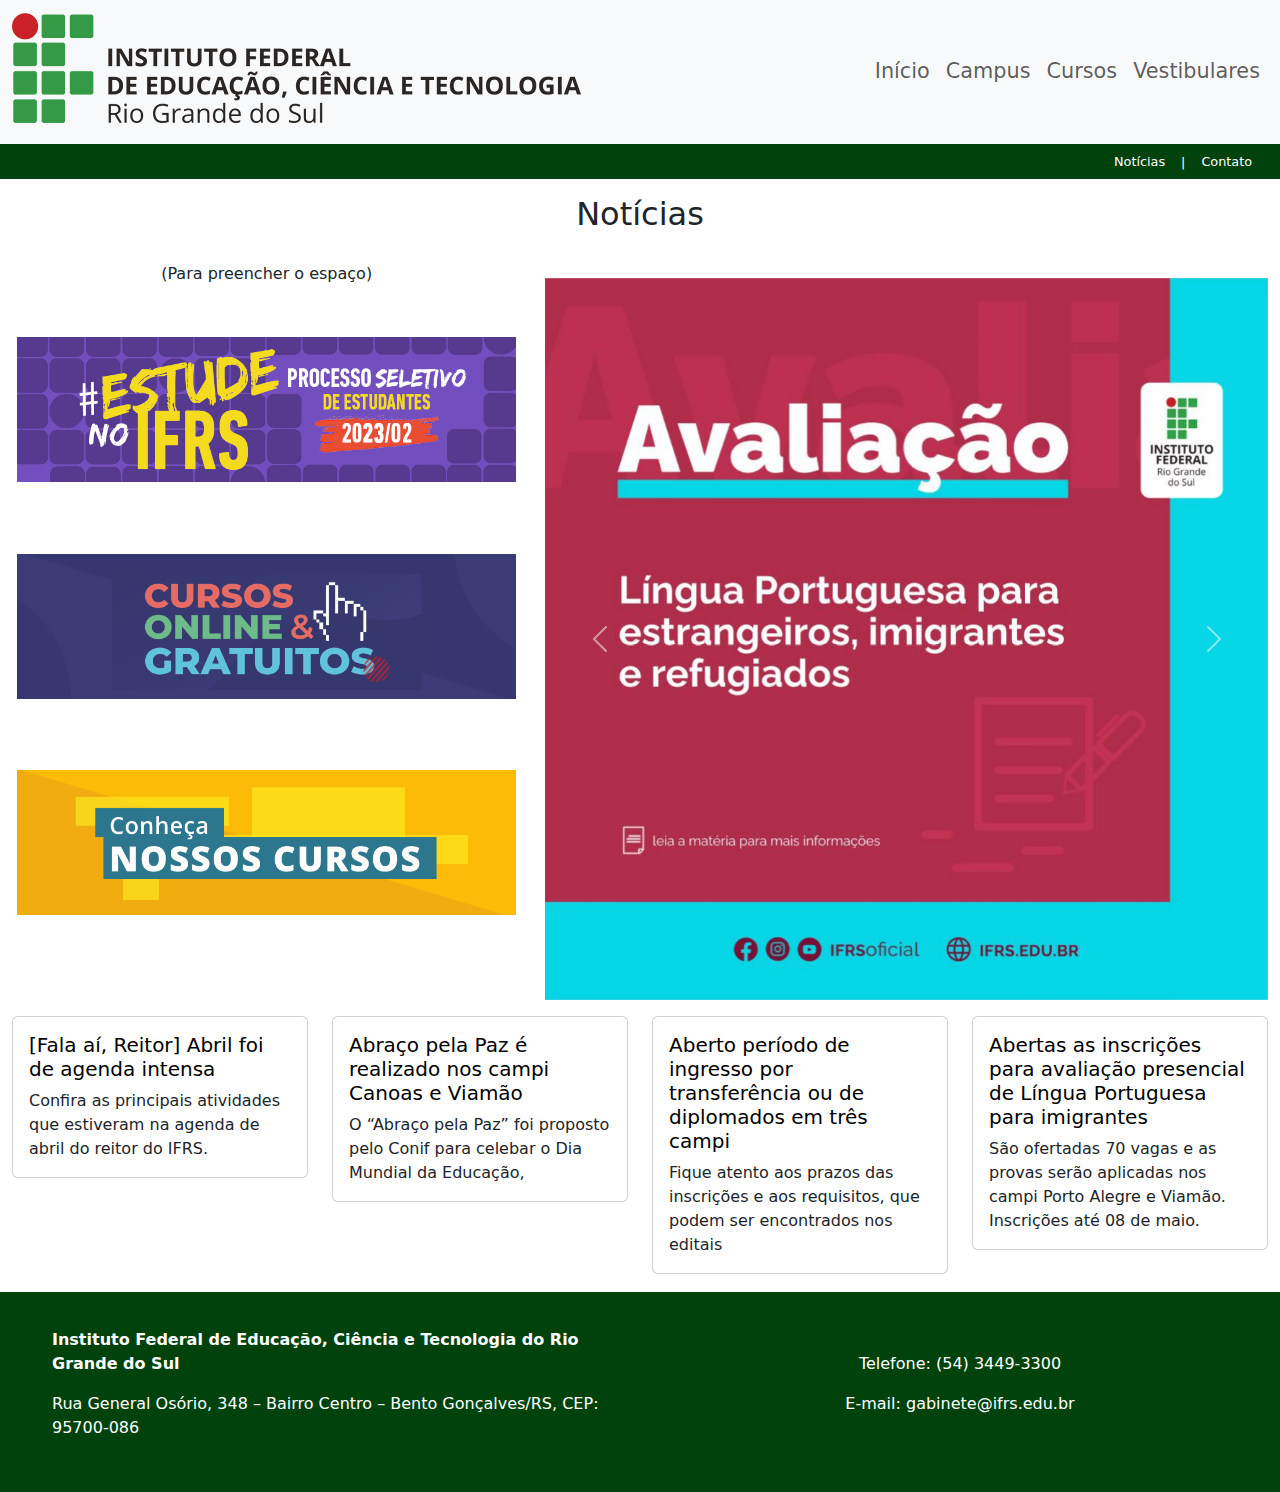
==== index.html @ 453b0cf8 "08 mai 2023" ====
<!DOCTYPE html>
<html lang="pt-BR">

<head>
    <meta charset="UTF-8">
    <meta http-equiv="X-UA-Compatible" content="IE=edge">
    <meta name="viewport" content="width=device-width, initial-scale=1.0">
    <!-- Importando arquivos CSS -->
    <link rel="stylesheet" href="css/style.css">
    <link rel="stylesheet" href="css/bootstrap.min.css">
    <!-- Importando arquivos JS -->
    <script src="js/bootstrap.bundle.min.js"></script>
    <title>Instituto Federal do Rio Grande do Sul - IFRS</title>
</head>

<body>
    <header>
        <nav class="navbar navbar-expand-sm navbar-light bg-light">
            <div class="container-xxl">
                <a class="navbar-brand" href="#">
                    <h1><img src="img/ifrs.png" class="logo"></h1>
                </a>
                <ul class="navbar-nav fw-medium">
                    <li class="nav-item">
                        <a class="nav-link" href="index.html">Início</a>
                    </li>
                    <li class="nav-item">
                        <a class="nav-link" href="pages/campus.html">Campus</a>
                    </li>
                    <li class="nav-item">
                        <a class="nav-link" href="pages/cursos.html">Cursos</a>
                    </li>
                    <li class="nav-item">
                        <a class="nav-link" href="pages/vestibulares.html">Vestibulares</a>
                    </li>
                </ul>
            </div>
        </nav>
        <div class="header-barra">
            <div class="container-xxl">
                <ul class="nav justify-content-end barra">
                    <li class="nav-item">
                        <a class="nav-link" href="#noticias">Notícias</a>
                    </li>
                    |
                    <li class="nav-item">
                        <a class="nav-link" href="#contato">Contato</a>
                    </li>
                </ul>
            </div>
        </div>
    </header>

    <main class="container-xxl">
        <section>
            <div class="row align-items-center titulo-noticias fw-bold mt-3" id="noticias">
                <div class="col-md-12 text-center">
                    <h2>Notícias</h2>
                </div>
            </div>
            <div class="row mb-3">
                <div class="col-md-5 text-center">
                    <p>(Para preencher o espaço)</p>
                    <a href="https://ingresso.ifrs.edu.br/2023-2" class="">
                        <img src="img/banner-ps-2023-2.png" width="860" height="250" class="banner">
                    </a>
                    <a href="https://ifrs.edu.br/ensino/ead/" class="">
                        <img src="img/banner-ead.png" width="860" height="250" class="banner">
                    </a>
                    <a href="https://ifrs.edu.br/cursos/" class="">
                        <img src="img/banner-cursos-1.png" width="860" height="250" class="banner">
                    </a>
                </div>
                <div class="col-md-7 mt-sm-3">
                    <div id="carousel" class="carousel slide">
                        <div class="carousel-inner">
                            <div class="carousel-item active">
                                <img src="img/carrossel1.png" class="d-block w-100">
                            </div>
                            <div class="carousel-item">
                                <img src="img/carrossel2.png" class="d-block w-100">
                            </div>
                            <div class="carousel-item">
                                <img src="img/carrossel3.png" class="d-block w-100">
                            </div>
                            <div class="carousel-item">
                                <img src="img/carrossel4.png" class="d-block w-100">
                            </div>
                        </div>
                        <button class="carousel-control-prev" type="button" data-bs-target="#carousel"
                            data-bs-slide="prev">
                            <span class="carousel-control-prev-icon" aria-hidden="true"></span>
                            <span class="visually-hidden">Previous</span>
                        </button>
                        <button class="carousel-control-next" type="button" data-bs-target="#carousel"
                            data-bs-slide="next">
                            <span class="carousel-control-next-icon" aria-hidden="true"></span>
                            <span class="visually-hidden">Next</span>
                        </button>
                    </div>
                </div>
            </div>
        </section>

        <section>
            <div class="row mt-3">
                <div class="col-md-3 col-sm-6 mb-3 mb-sm-2">
                    <div class="card">
                        <div class="card-body">
                            <h5 class="card-title">
                                <a href="https://ifrs.edu.br/fala-ai-reitor-abril-foi-de-agenda-intensa/">
                                    [Fala aí, Reitor] Abril foi de agenda intensa</a>
                            </h5>
                            <p class="card-text">
                                Confira as principais atividades que estiveram na agenda de abril do reitor do IFRS.
                            </p>
                        </div>
                    </div>
                </div>
                <div class="col-md-3 col-sm-6 mb-3 mb-sm-2">
                    <div class="card" id="noticiaResumo">
                        <div class="card-body">
                            <h5 class="card-title">
                                <a href="https://ifrs.edu.br/abraco-pela-paz-e-realizado-nos-campi-canoas-e-viamao/">
                                    Abraço pela Paz é realizado nos campi Canoas e Viamão</a>
                            </h5>
                            <p class="card-text">
                                O “Abraço pela Paz” foi proposto pelo Conif para celebar o Dia Mundial da Educação,
                            </p>
                        </div>
                    </div>
                </div>
                <div class="col-md-3 col-sm-6 mb-3 mb-sm-2">
                    <div class="card" id="noticiaResumo">
                        <div class="card-body">
                            <h5 class="card-title">
                                <a
                                    href="https://ifrs.edu.br/aberto-periodo-de-ingresso-por-transferencia-ou-de-diplomados-em-alvorada-bento-goncalves-e-caxias-do-sul/">
                                    Aberto período de ingresso por transferência ou de diplomados em três campi</a>
                            </h5>
                            <p class="card-text">
                                Fique atento aos prazos das inscrições e aos requisitos, que podem ser encontrados nos
                                editais
                            </p>
                        </div>
                    </div>
                </div>
                <div class="col-md-3 col-sm-6 mb-3 mb-sm-2">
                    <div class="card" id="noticiaResumo">
                        <div class="card-body">
                            <h5 class="card-title">
                                <a
                                    href="https://ifrs.edu.br/abertas-as-inscricoes-para-avaliacao-presencial-de-lingua-portuguesa-para-imigrantes/">
                                    Abertas as inscrições para avaliação presencial de Língua Portuguesa para
                                    imigrantes</a>
                            </h5>
                            <p class="card-text">
                                São ofertadas 70 vagas e as provas serão aplicadas nos campi Porto Alegre e Viamão.
                                Inscrições até 08 de maio.
                            </p>
                        </div>
                    </div>
                </div>
            </div>
        </section>
    </main>

    <footer>
        <div class="container-xxl" id="contato">
            <div class="row align-items-center footer-row">
                <div class="col-6 text-start footer-col1">
                    <p><strong>Instituto Federal de Educação, Ciência e Tecnologia do Rio Grande do Sul</strong></p>
                    <p>Rua General Osório, 348 – Bairro Centro – Bento Gonçalves/RS, CEP: 95700-086</p>
                </div>
                <div class="col-6 text-center">
                    <p>Telefone: (54) 3449-3300</p>
                    <p>E-mail: gabinete@ifrs.edu.br</p>
                </div>
            </div>
        </div>
    </footer>
</body>

</html>
---- css/style.css ----
.navbar {
    font-size: 1.3rem;
}

.logo {
    max-width: 100%;
}

.header-barra {
    background-color: #00420c;
    color: #fff;
    padding: 0;
    font-size: 0.8rem;
}

.barra {
    display: flex;
    align-items: center;
    text-align: right;
}

.barra li {
    color: #fff;
}

.barra li a {
    display: block;
    color: #fff;
}

.barra li a:hover {
    color: #fff;
}

.titulo-noticias,
.titulo-campi,
.titulo-cursos {
    text-align: center;
    margin: 20px 0;
}

.banner {
    max-width: 100%;
    height: auto;
    padding: 0 1%;
    margin: 7% 0;
}

.card-title a {
    text-decoration: none;
    color: black;
}

main {
    padding-bottom: 10px;
}

footer {
    background-color: #00510F;
    color: #fff;
}

.footer-row {
    background-color: #00420c;
    height: 200px;
}

.footer-col1 p {
    padding-left: 40px;
}

.lista-campi ul li {
    list-style-type: none;
    margin: 10px 0;
}

.lista-campi ul {
    margin-bottom: 40px;
}

.campus {
    font-weight: bold;
    color: #3E7ECB;
}

.confira {
    font-size: 1.1rem;
    padding: 10px 0;
}

.cursos-bacharelado {
    margin: 15px 0;
    padding: 0;
}

.bacharelado ul {
    padding: 0;
}

.bacharelado ul li {
    list-style-type: none;
    padding: 7px 0;
}

.cursos-licenciatura {
    margin: 15px 0;
    padding: 0;
}

.licenciatura ul {
    padding: 0;
}

.licenciatura ul li {
    list-style-type: none;
    padding: 7px 0;
}

.cursos-tecnologia {
    margin: 15px 0;
    padding: 0;
}

.tecnologia ul {
    padding: 0;
}

.tecnologia ul li {
    list-style-type: none;
    padding: 7px 0;
}

.cursos-pedagogica {
    margin: 15px 0;
    padding: 0;
}

.pedagogica ul {
    padding: 0;
}

.pedagogica ul li {
    list-style-type: none;
    padding: 7px 0;
}

@media screen and (max-width: 768px) {
    .banner {
        margin: 1% 0;
    }

    .carousel-inner {
        margin-top: 2%;
    }
}
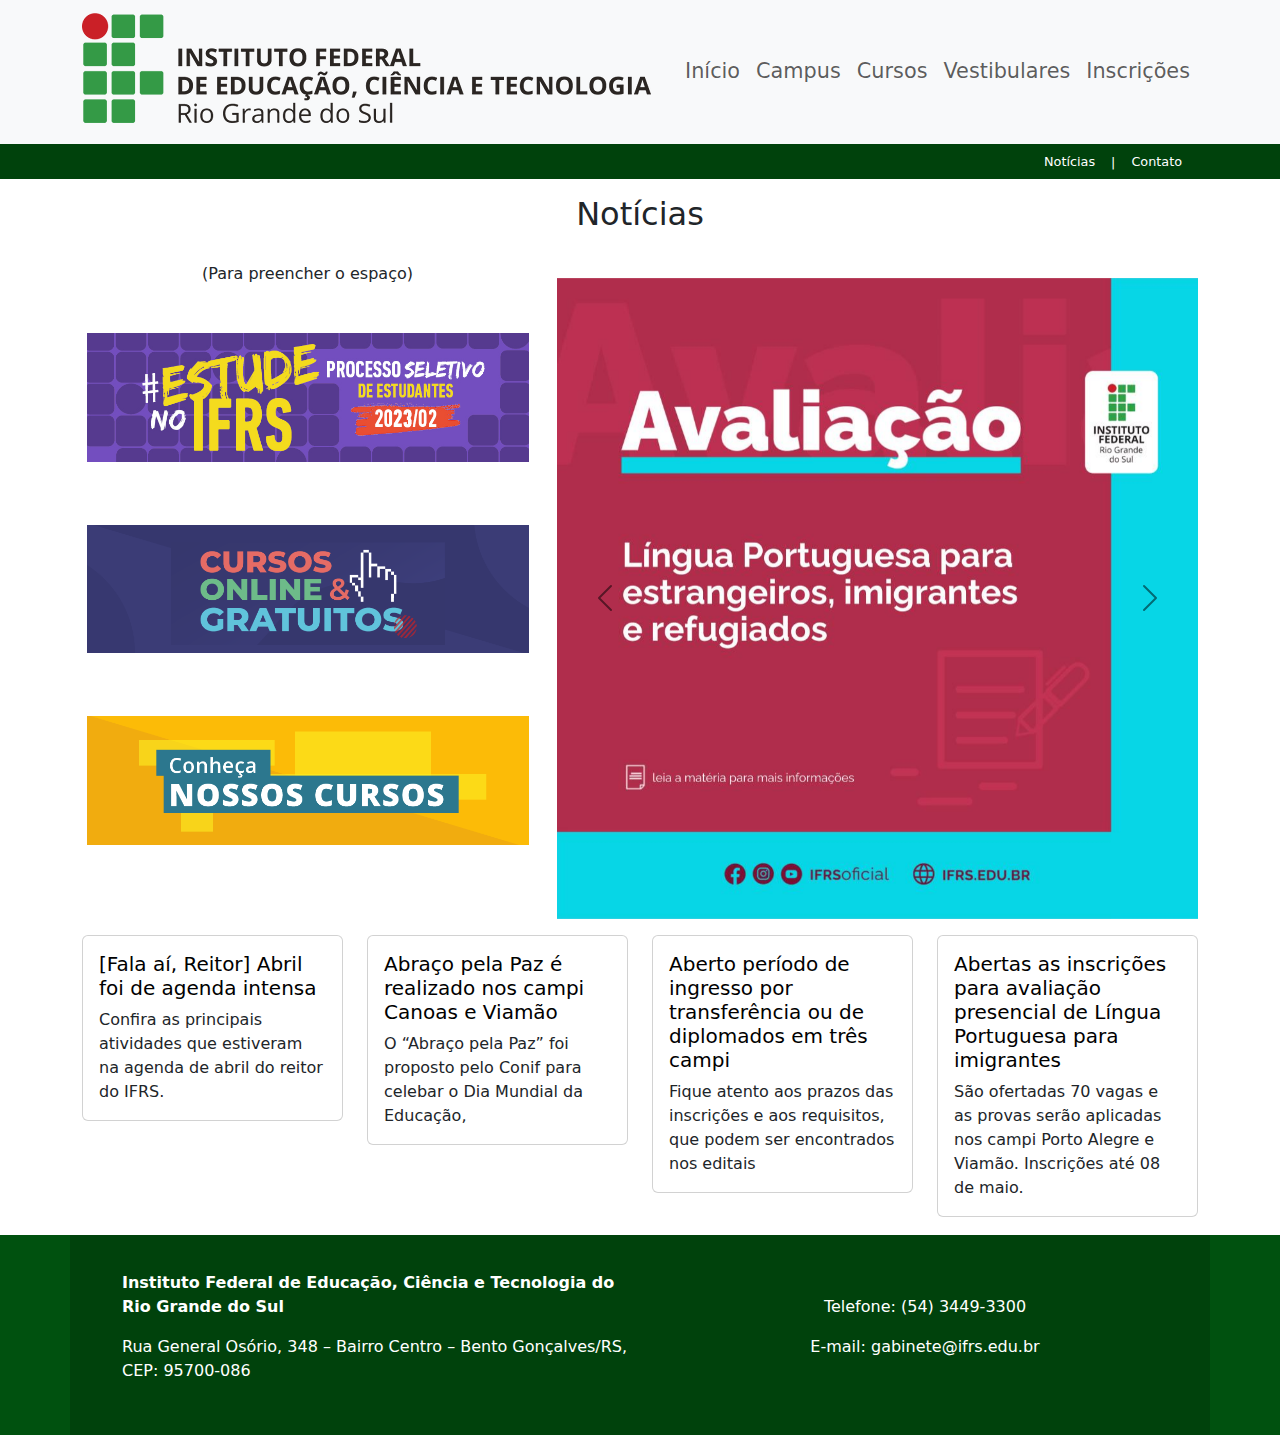
==== commit 13ffb37a: "página Inscrições + ajustes" ====
--- a/index.html
+++ b/index.html
@@ -16,7 +16,7 @@
 <body>
     <header>
         <nav class="navbar navbar-expand-sm navbar-light bg-light">
-            <div class="container-xxl">
+            <div class="container">
                 <a class="navbar-brand" href="#">
                     <h1><img src="img/ifrs.png" class="logo"></h1>
                 </a>
@@ -33,11 +33,14 @@
                     <li class="nav-item">
                         <a class="nav-link" href="pages/vestibulares.html">Vestibulares</a>
                     </li>
+                    <li class="nav-item">
+                        <a class="nav-link" href="pages/inscricoes.html">Inscrições</a>
+                    </li>
                 </ul>
             </div>
         </nav>
         <div class="header-barra">
-            <div class="container-xxl">
+            <div class="container">
                 <ul class="nav justify-content-end barra">
                     <li class="nav-item">
                         <a class="nav-link" href="#noticias">Notícias</a>
@@ -51,7 +54,7 @@
         </div>
     </header>
 
-    <main class="container-xxl">
+    <main class="container">
         <section>
             <div class="row align-items-center titulo-noticias fw-bold mt-3" id="noticias">
                 <div class="col-md-12 text-center">
@@ -72,19 +75,31 @@
                     </a>
                 </div>
                 <div class="col-md-7 mt-sm-3">
-                    <div id="carousel" class="carousel slide">
+                    <div id="carousel" class="carousel slide" data-bs-theme="dark">
                         <div class="carousel-inner">
                             <div class="carousel-item active">
-                                <img src="img/carrossel1.png" class="d-block w-100">
+                                <a
+                                    href="https://ifrs.edu.br/ifrs-realiza-avaliacao-de-lingua-portuguesa-para-estrangeiros-imigrantes-e-refugiados/">
+                                    <img src="img/carrossel1.png" class="d-block w-100">
+                                </a>
                             </div>
                             <div class="carousel-item">
-                                <img src="img/carrossel2.png" class="d-block w-100">
+                                <a
+                                    href="https://ifrs.edu.br/mestrado-em-viticultura-e-enologia-do-campus-bento-goncalves-recebe-inscricoes-ate-15-de-maio/">
+                                    <img src="img/carrossel2.png" class="d-block w-100">
+                                </a>
                             </div>
                             <div class="carousel-item">
-                                <img src="img/carrossel3.png" class="d-block w-100">
+                                <a
+                                    href="https://ifrs.edu.br/periodo-de-ingresso-por-transferencia-ou-diplomados-esta-aberto-em-quatro-campi/">
+                                    <img src="img/carrossel3.png" class="d-block w-100">
+                                </a>
                             </div>
                             <div class="carousel-item">
-                                <img src="img/carrossel4.png" class="d-block w-100">
+                                <a
+                                    href="https://ifrs.edu.br/lancada-a-cartilha-de-enfrentamento-do-racismo-no-ifrs-por-uma-educacao-antirracista/">
+                                    <img src="img/carrossel4.png" class="d-block w-100">
+                                </a>
                             </div>
                         </div>
                         <button class="carousel-control-prev" type="button" data-bs-target="#carousel"
@@ -166,7 +181,7 @@
     </main>
 
     <footer>
-        <div class="container-xxl" id="contato">
+        <div class="container" id="contato">
             <div class="row align-items-center footer-row">
                 <div class="col-6 text-start footer-col1">
                     <p><strong>Instituto Federal de Educação, Ciência e Tecnologia do Rio Grande do Sul</strong></p>
--- a/css/style.css
+++ b/css/style.css
@@ -1,3 +1,8 @@
+.container {
+    width: 90%;
+    margin: auto;
+}
+
 .navbar {
     font-size: 1.3rem;
 }
@@ -34,7 +39,9 @@
 
 .titulo-noticias,
 .titulo-campi,
-.titulo-cursos {
+.titulo-cursos,
+.titulo-editais,
+.titulo-inscricoes {
     text-align: center;
     margin: 20px 0;
 }
@@ -90,11 +97,7 @@
 
 .cursos-bacharelado {
     margin: 15px 0;
-    padding: 0;
-}
-
-.bacharelado ul {
-    padding: 0;
+    /* padding: 0; */
 }
 
 .bacharelado ul li {
@@ -104,12 +107,12 @@
 
 .cursos-licenciatura {
     margin: 15px 0;
-    padding: 0;
+    /* padding: 0; */
 }
 
-.licenciatura ul {
+/* .licenciatura ul {
     padding: 0;
-}
+} */
 
 .licenciatura ul li {
     list-style-type: none;
@@ -118,12 +121,12 @@
 
 .cursos-tecnologia {
     margin: 15px 0;
-    padding: 0;
+    /* padding: 0; */
 }
 
-.tecnologia ul {
+/* .tecnologia ul {
     padding: 0;
-}
+} */
 
 .tecnologia ul li {
     list-style-type: none;
@@ -132,16 +135,39 @@
 
 .cursos-pedagogica {
     margin: 15px 0;
-    padding: 0;
+    /* padding: 0; */
 }
 
-.pedagogica ul {
+/* .pedagogica ul {
     padding: 0;
-}
+} */
 
 .pedagogica ul li {
     list-style-type: none;
     padding: 7px 0;
+}
+
+.ano-edital {
+    margin: 15px 0;
+    /* padding: 0; */
+}
+
+/* .lista-editais ul {
+    padding: 0;
+} */
+
+.lista-editais ul li {
+    padding: 7px 0;
+}
+
+.lista-editais ul li a {
+    text-decoration: none;
+    color: black;
+}
+
+.formulario ul li {
+    list-style-type: none;
+    margin: 30px 0;
 }
 
 @media screen and (max-width: 768px) {
